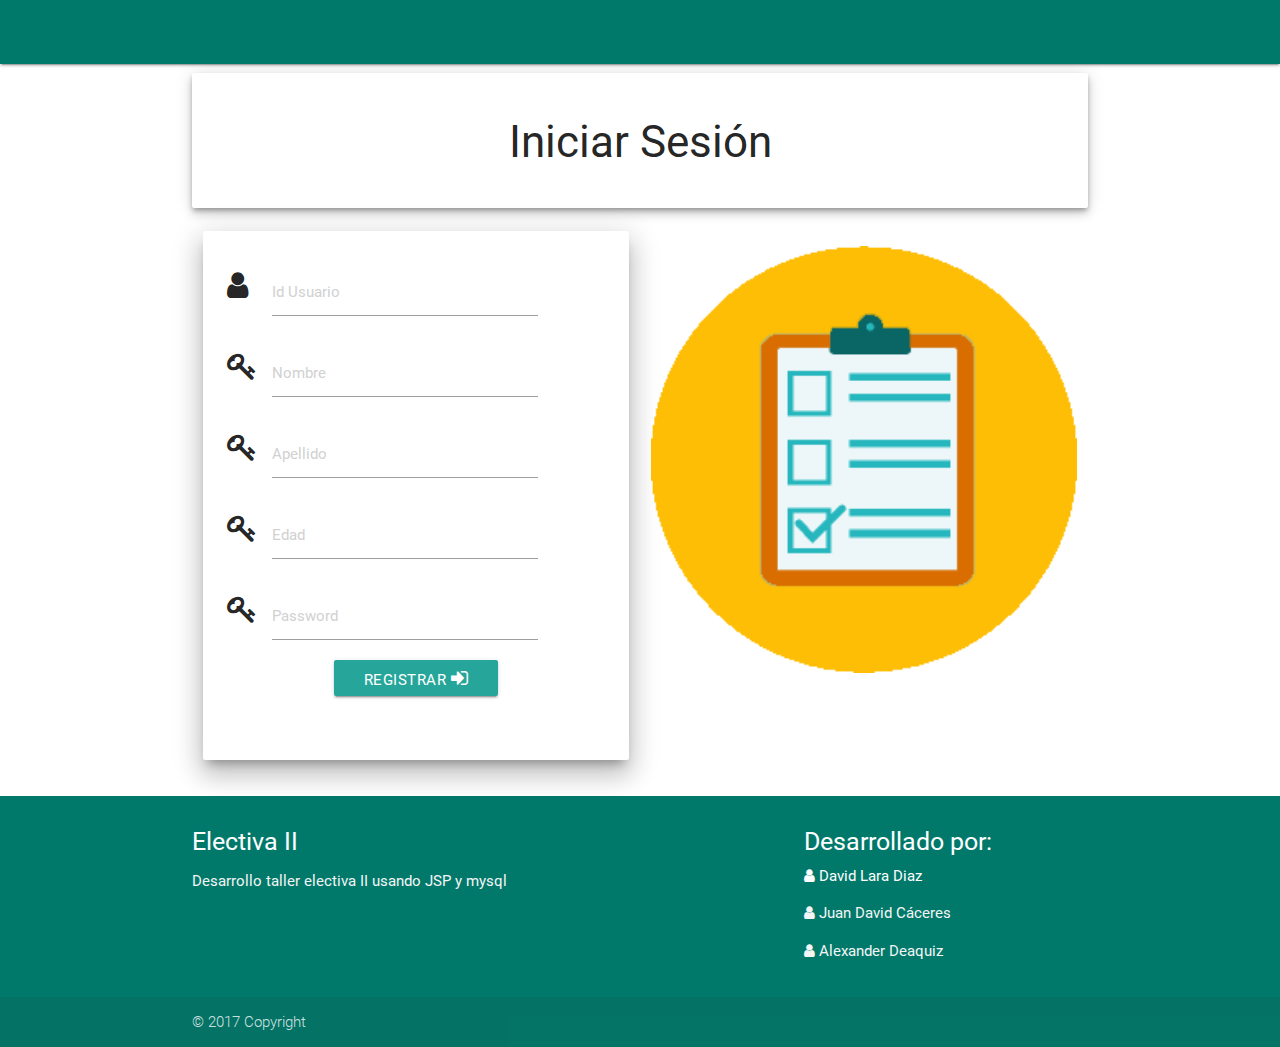
==== TallerGitElectiva2/web/registro.html @ 32dca75d "Agregado formulario registro" ====
<!DOCTYPE html>
<!--
To change this license header, choose License Headers in Project Properties.
To change this template file, choose Tools | Templates
and open the template in the editor.
-->
<html>
    <head>
        <meta http-equiv="Content-Type" content="text/html; charset=UTF-8">
        <link rel="stylesheet" type="text/css" href="css/materialize.min.css">
        <link rel="stylesheet" href="font/material-design-icons/material-icons.css">
        <link rel="stylesheet" type="text/css" href="font-awesome/css/font-awesome.css">
        <link rel="stylesheet" href="css/animate.css">
        <title>Taller Electiva 2</title>
    </head>

    <body>
        <nav>
            <div class="nav-wrapper teal darken-2"></div>
        </nav>

        <div class="container">
            <div class="row">
                <div class="col l12 m4 s6"></div>
                <div class="col l12 m6 s6">
                    <div class="wow zoomIn card-panel z-depth-3">   
                        <h3 class="center-align">Iniciar Sesión</h3>
                    </div>
                    <div class="col s12 m6 l6">
                        <div class="wow tada card-panel z-depth-5">
                            <div class="row">
                                <form>
                                    <div class="input-field col s10 m10 l10">
                                        <i class="fa fa-user prefix"></i>
                                        <input id="id" type="text" name="id" class="validate" placeholder="Id Usuario">
                                    </div>

                                    <div class="input-field col s10 m10 l10">
                                        <i class="fa fa-key prefix"></i>
                                        <input id="pass" type="text" name="nombre" class="validate" placeholder="Nombre">
                                    </div>

                                    <div class="input-field col s10 m10 l10">
                                        <i class="fa fa-key prefix"></i>
                                        <input id="pass" type="text" name="apellido" class="validate" placeholder="Apellido">
                                    </div>

                                    <div class="input-field col s10 m10 l10">
                                        <i class="fa fa-key prefix"></i>
                                        <input id="pass" type="text" name="edad" class="validate" placeholder="Edad">
                                    </div>

                                    <div class="input-field col s10 m10 l10">
                                        <i class="fa fa-key prefix"></i>
                                        <input id="pass" type="password" name="pass" class="validate" placeholder="Password">
                                    </div>

                                    <div class="row center-align">  
                                        <button onclick="" class="btn waves-effect waves-light" type="submit">Registrar <i class="fa fa-sign-in"></i></button>
                                    </div>

                                </form>
                            </div>
                        </div>
                    </div>
                    <div class="wow tada col s12 m6 l6 center-align">
                        <br>
                        <img class="responsive-img" width="500px" src="images/registro.png">
                    </div>
                </div>
                <div class="col l12 m6 s6"></div>
            </div>
        </div>
        <footer class="page-footer teal darken-2">
            <div class="container">
                <div class="row">
                    <div class="col l6 s12">
                        <h5 class="white-text">Electiva II</h5>
                        <p class="grey-text text-lighten-4">Desarrollo taller electiva II usando JSP y mysql</p>
                    </div>
                    <div class="col l4 offset-l2 s12">
                        <h5 class="white-text">Desarrollado por:</h5
                        <p class="grey-text text-lighten-4"><i class="fa fa-user"></i> David Lara Diaz</p>
                        <p class="grey-text text-lighten-4"><i class="fa fa-user"></i> Juan David Cáceres</p>
                        <p class="grey-text text-lighten-4"><i class="fa fa-user"></i> Alexander Deaquiz</p>
                    </div>
                </div>
            </div>
            <div class="footer-copyright">
                <div class="container">
                    © 2017 Copyright
                </div>
            </div>
        </footer>

        <script type="text/javascript" src="js/materialize.min.js"></script>
        <script src="js/wow.min.js"></script>
        <script src="js/jquery.js"></script>
        <script src="js/jquery-1.11.1.min.js"></script>
        <script>new WOW().init();</script>
        <script>
            $(document).ready(function () {
                $(".button-collapse").sideNav();
            });
        </script>
        <script src="js/MyJS.js"></script>
    </body>

</html>
---- TallerGitElectiva2/web/font/material-design-icons/material-icons.css ----
@font-face {
  font-family: 'Material Icons';
  font-style: normal;
  font-weight: 400;
  src: url(MaterialIcons-Regular.eot); /* For IE6-8 */
  src: local('Material Icons'),
       local('MaterialIcons-Regular'),
       url(MaterialIcons-Regular.woff2) format('woff2'),
       url(MaterialIcons-Regular.woff) format('woff'),
       url(MaterialIcons-Regular.ttf) format('truetype');
}

.material-icons {
  font-family: 'Material Icons';
  font-weight: normal;
  font-style: normal;
  font-size: 24px;  /* Preferred icon size */
  display: inline-block;
  line-height: 1;
  text-transform: none;
  letter-spacing: normal;
  word-wrap: normal;
  white-space: nowrap;
  direction: ltr;

  /* Support for all WebKit browsers. */
  -webkit-font-smoothing: antialiased;
  /* Support for Safari and Chrome. */
  text-rendering: optimizeLegibility;

  /* Support for Firefox. */
  -moz-osx-font-smoothing: grayscale;

  /* Support for IE. */
  font-feature-settings: 'liga';
}

.icon-content{
  font-size: 5em;
}

.boton{
  bottom: 45px;
  right: 24px;
}
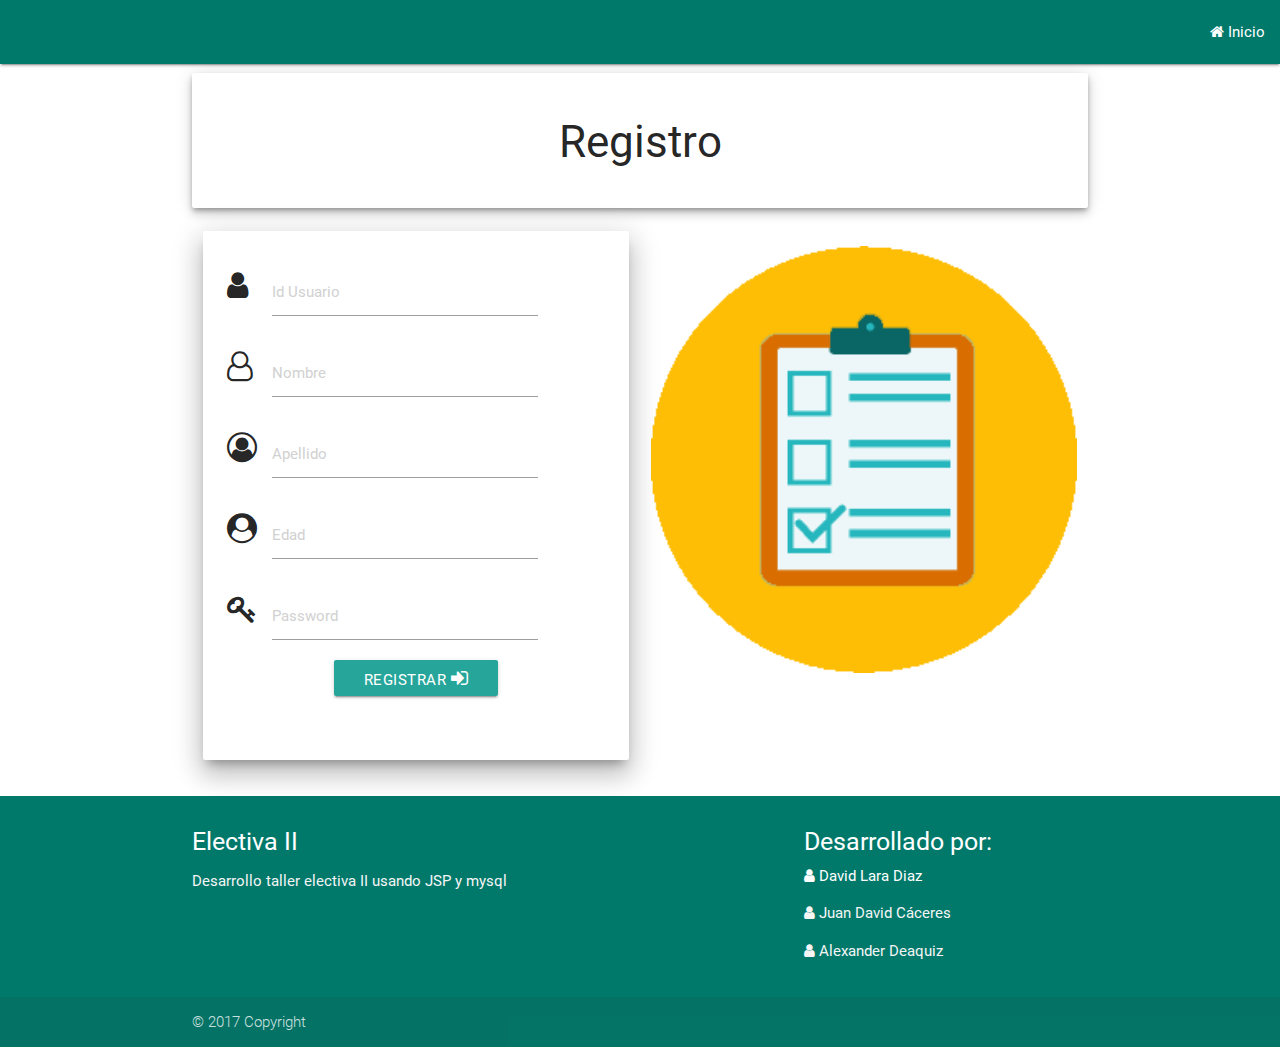
==== commit d20ae9f7: "Agregada funcinalidad de registrar en la base de datos" ====
--- a/TallerGitElectiva2/web/registro.html
+++ b/TallerGitElectiva2/web/registro.html
@@ -16,7 +16,11 @@
 
     <body>
         <nav>
-            <div class="nav-wrapper teal darken-2"></div>
+            <div class="nav-wrapper teal darken-2">
+                <ul class="right hide-on-med-and-down">
+                    <li><a href="logout.jsp" id=""><i class="fa fa-home"></i> Inicio</a></li>
+                </ul>
+            </div>
         </nav>
 
         <div class="container">
@@ -24,30 +28,29 @@
                 <div class="col l12 m4 s6"></div>
                 <div class="col l12 m6 s6">
                     <div class="wow zoomIn card-panel z-depth-3">   
-                        <h3 class="center-align">Iniciar Sesión</h3>
+                        <h3 class="center-align">Registro</h3>
                     </div>
                     <div class="col s12 m6 l6">
                         <div class="wow tada card-panel z-depth-5">
                             <div class="row">
-                                <form>
                                     <div class="input-field col s10 m10 l10">
                                         <i class="fa fa-user prefix"></i>
                                         <input id="id" type="text" name="id" class="validate" placeholder="Id Usuario">
                                     </div>
 
                                     <div class="input-field col s10 m10 l10">
-                                        <i class="fa fa-key prefix"></i>
-                                        <input id="pass" type="text" name="nombre" class="validate" placeholder="Nombre">
+                                        <i class="fa fa-user-o prefix"></i>
+                                        <input id="nombre" type="text" name="nombre" class="validate" placeholder="Nombre">
                                     </div>
 
                                     <div class="input-field col s10 m10 l10">
-                                        <i class="fa fa-key prefix"></i>
-                                        <input id="pass" type="text" name="apellido" class="validate" placeholder="Apellido">
+                                        <i class="fa fa-user-circle-o prefix"></i>
+                                        <input id="apellido" type="text" name="apellido" class="validate" placeholder="Apellido">
                                     </div>
 
                                     <div class="input-field col s10 m10 l10">
-                                        <i class="fa fa-key prefix"></i>
-                                        <input id="pass" type="text" name="edad" class="validate" placeholder="Edad">
+                                        <i class="fa fa-user-circle prefix"></i>
+                                        <input id="edad" type="text" name="edad" class="validate" placeholder="Edad">
                                     </div>
 
                                     <div class="input-field col s10 m10 l10">
@@ -56,10 +59,9 @@
                                     </div>
 
                                     <div class="row center-align">  
-                                        <button onclick="" class="btn waves-effect waves-light" type="submit">Registrar <i class="fa fa-sign-in"></i></button>
+                                        <button onclick="registrarUser();" class="btn waves-effect waves-light" type="submit">Registrar <i class="fa fa-sign-in"></i></button>
                                     </div>
 
-                                </form>
                             </div>
                         </div>
                     </div>
